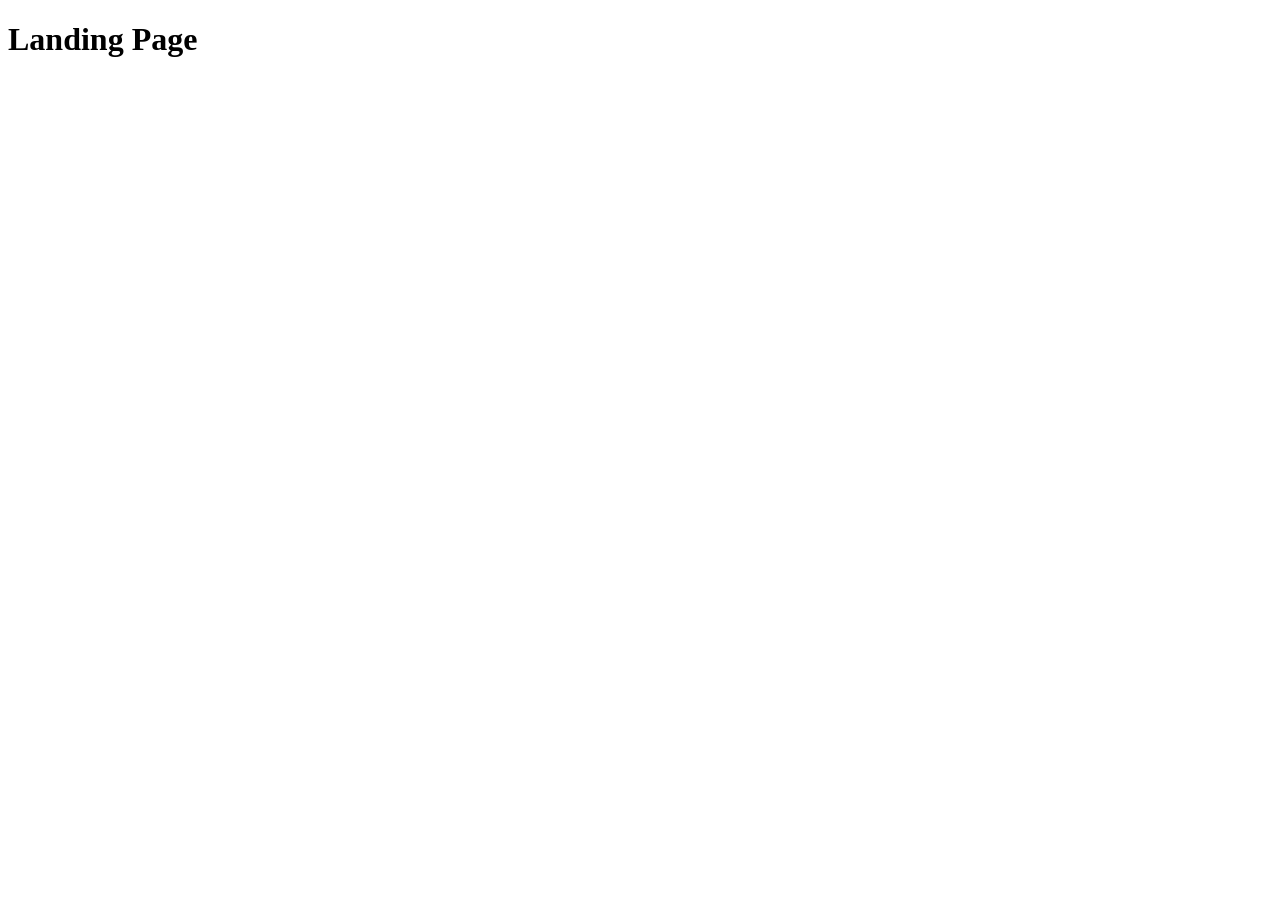
==== src/index.html @ ac0d898b "Initial commit" ====
<!DOCTYPE html>
<html lang="en">
  <head>
    <meta charset="UTF-8">
    <meta name="viewport" content="width=device-width, initial-scale=1.0">
    <title>Miami</title>
    <link rel="stylesheet" href="./styles/main.scss">
    <script src="scripts/main.js" defer></script>
  </head>
  <body>
    <h1>Landing Page</h1>
  </body>
</html>
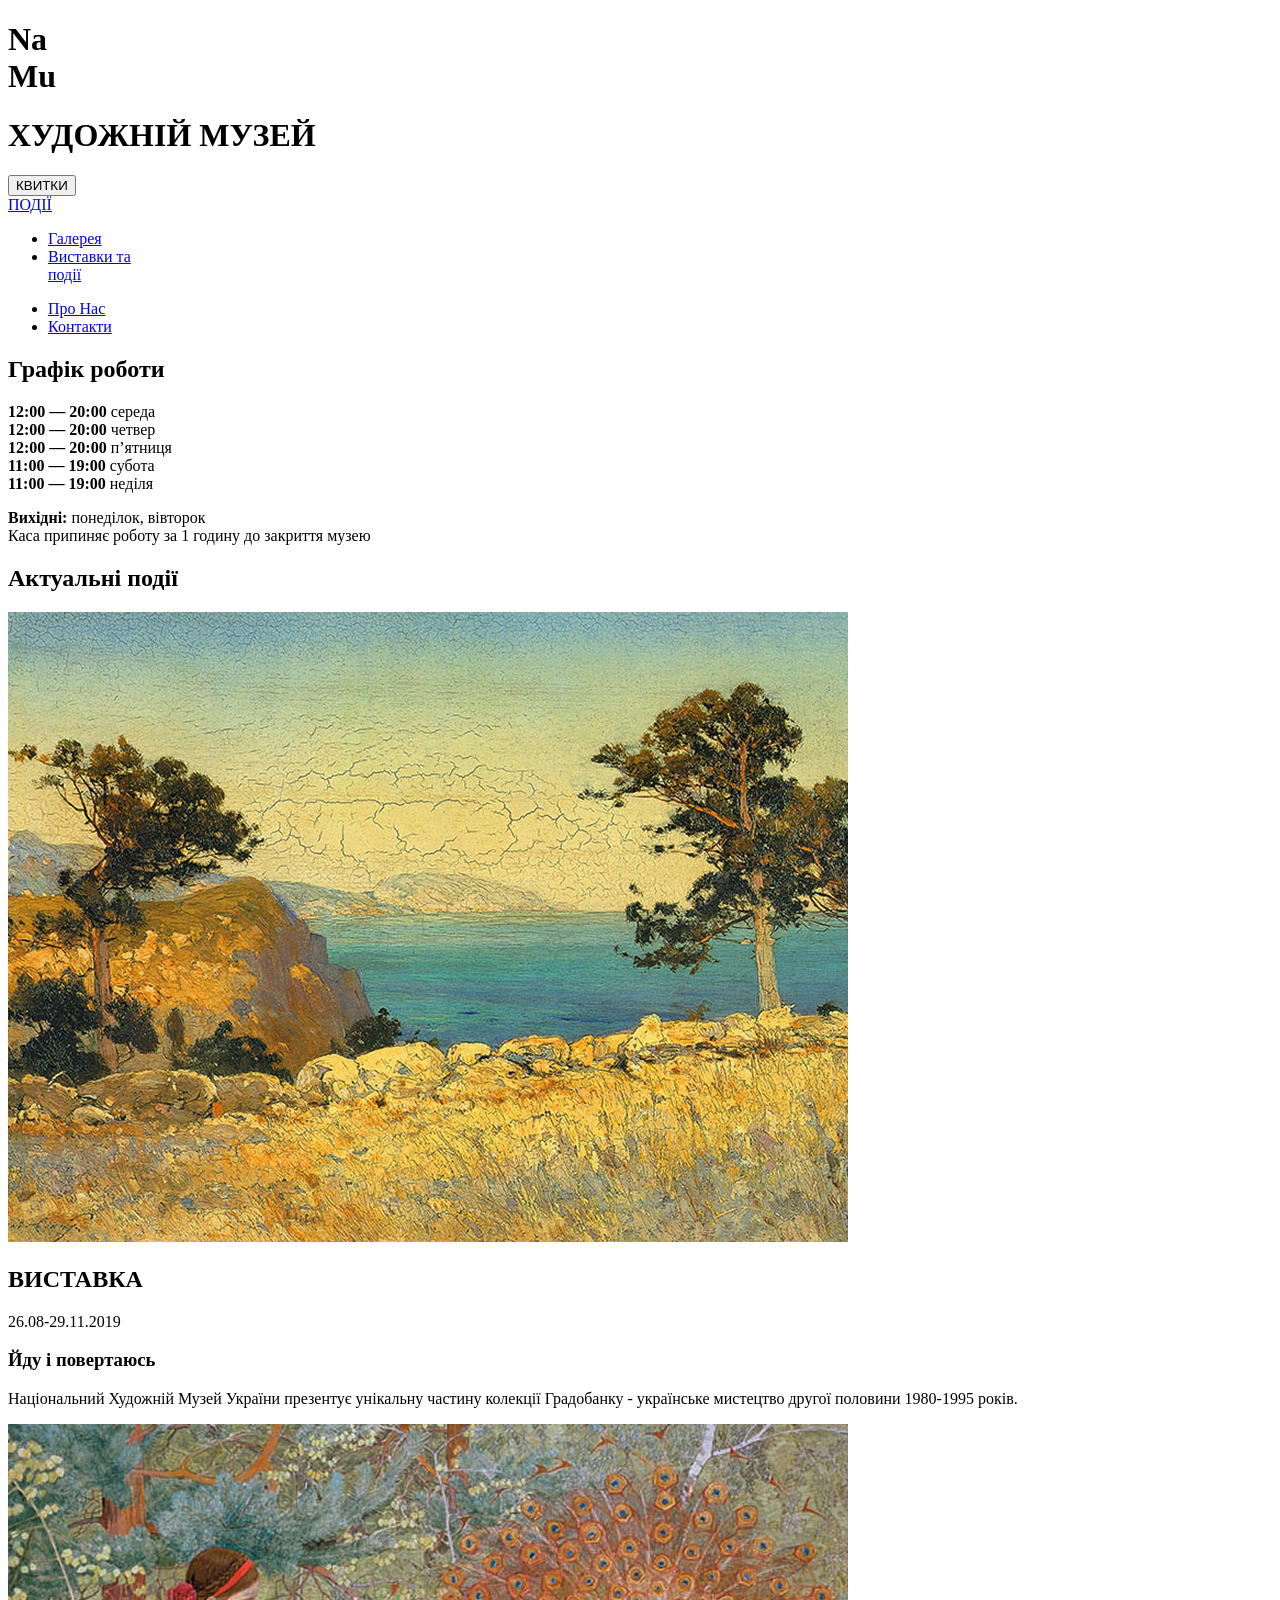
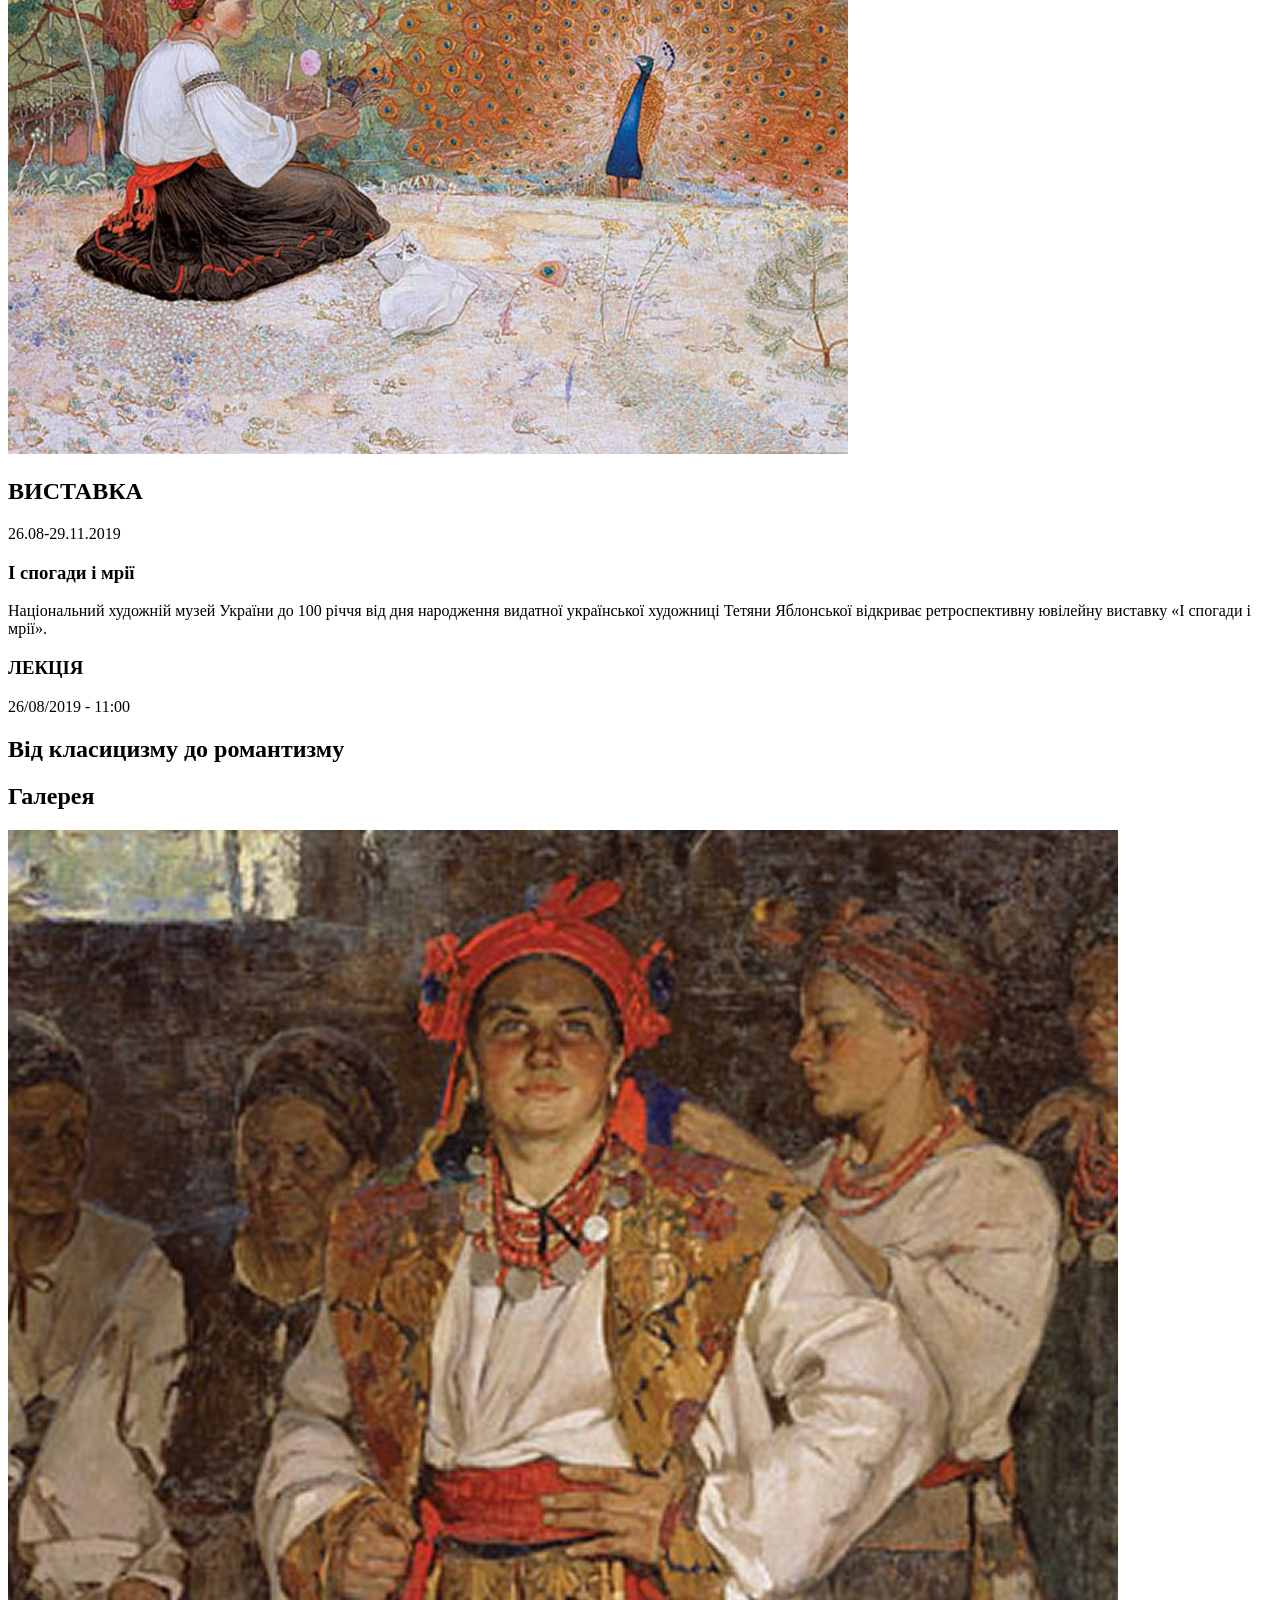
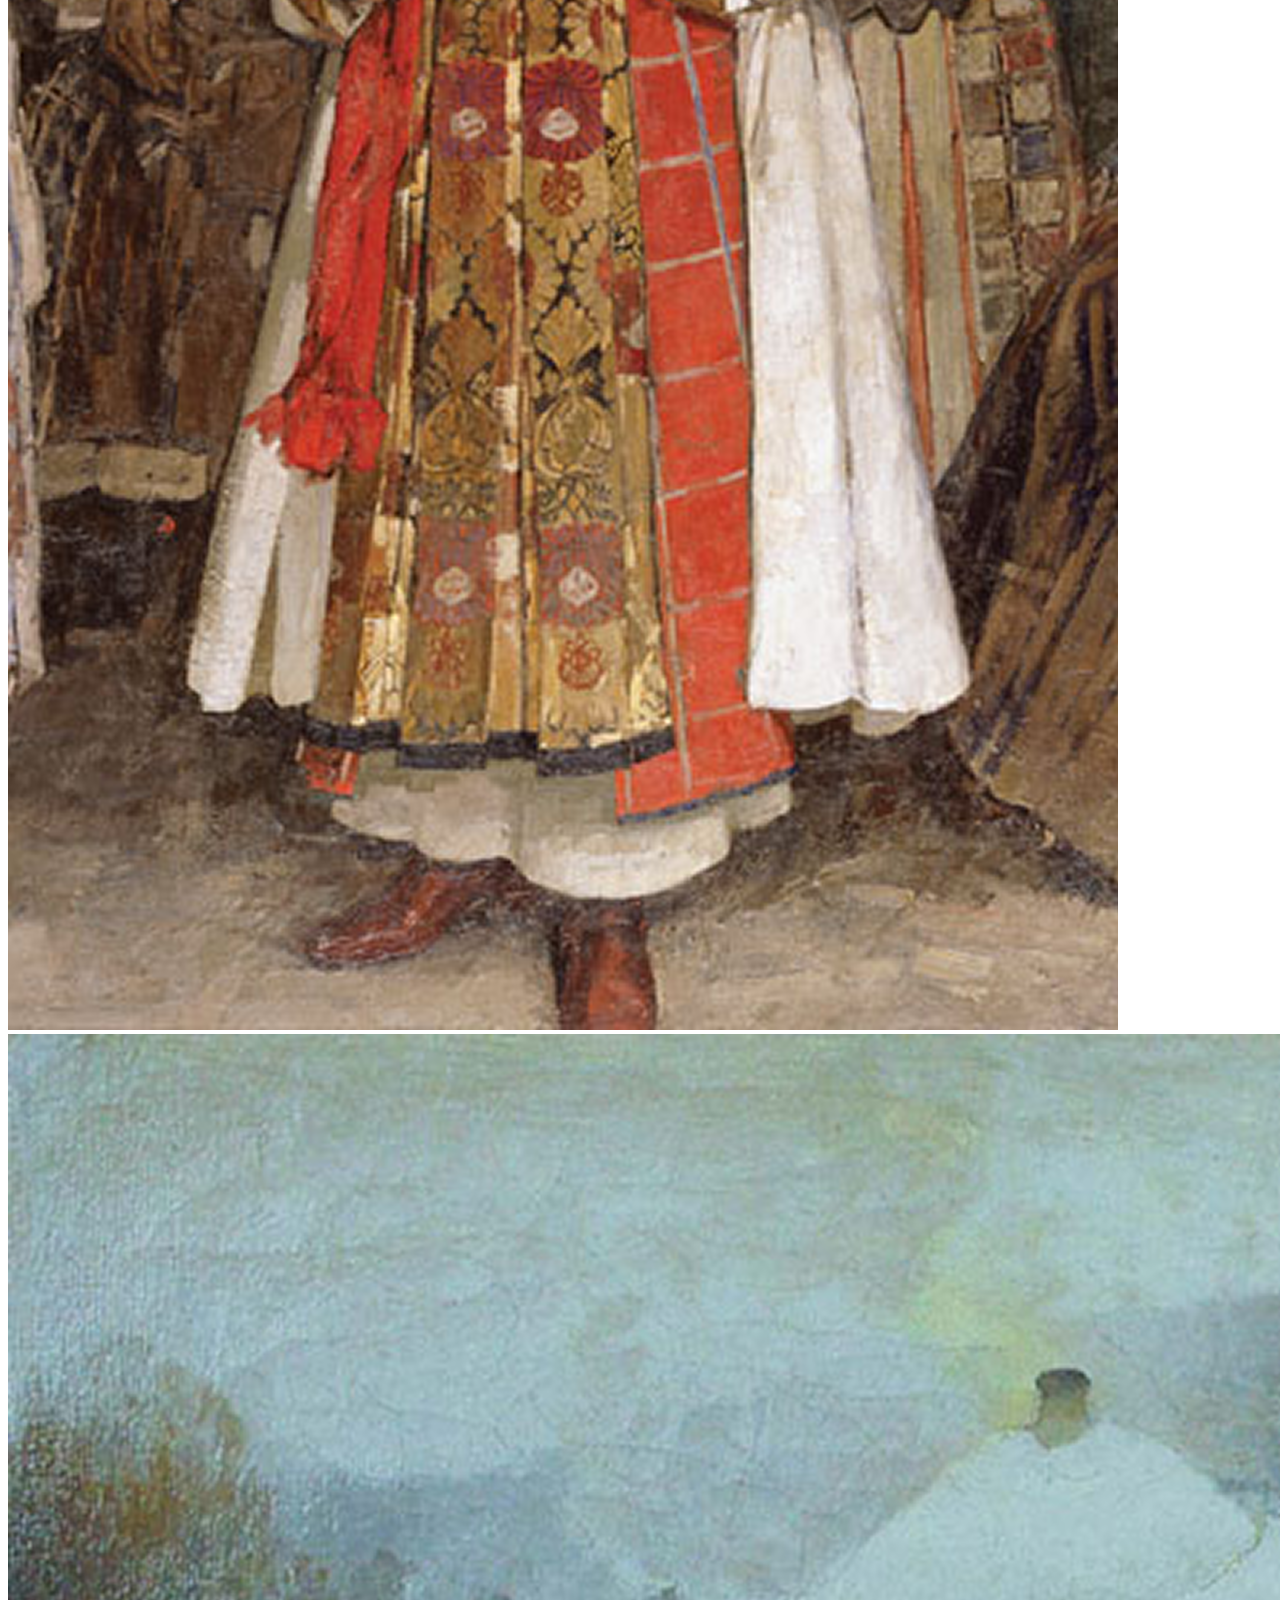
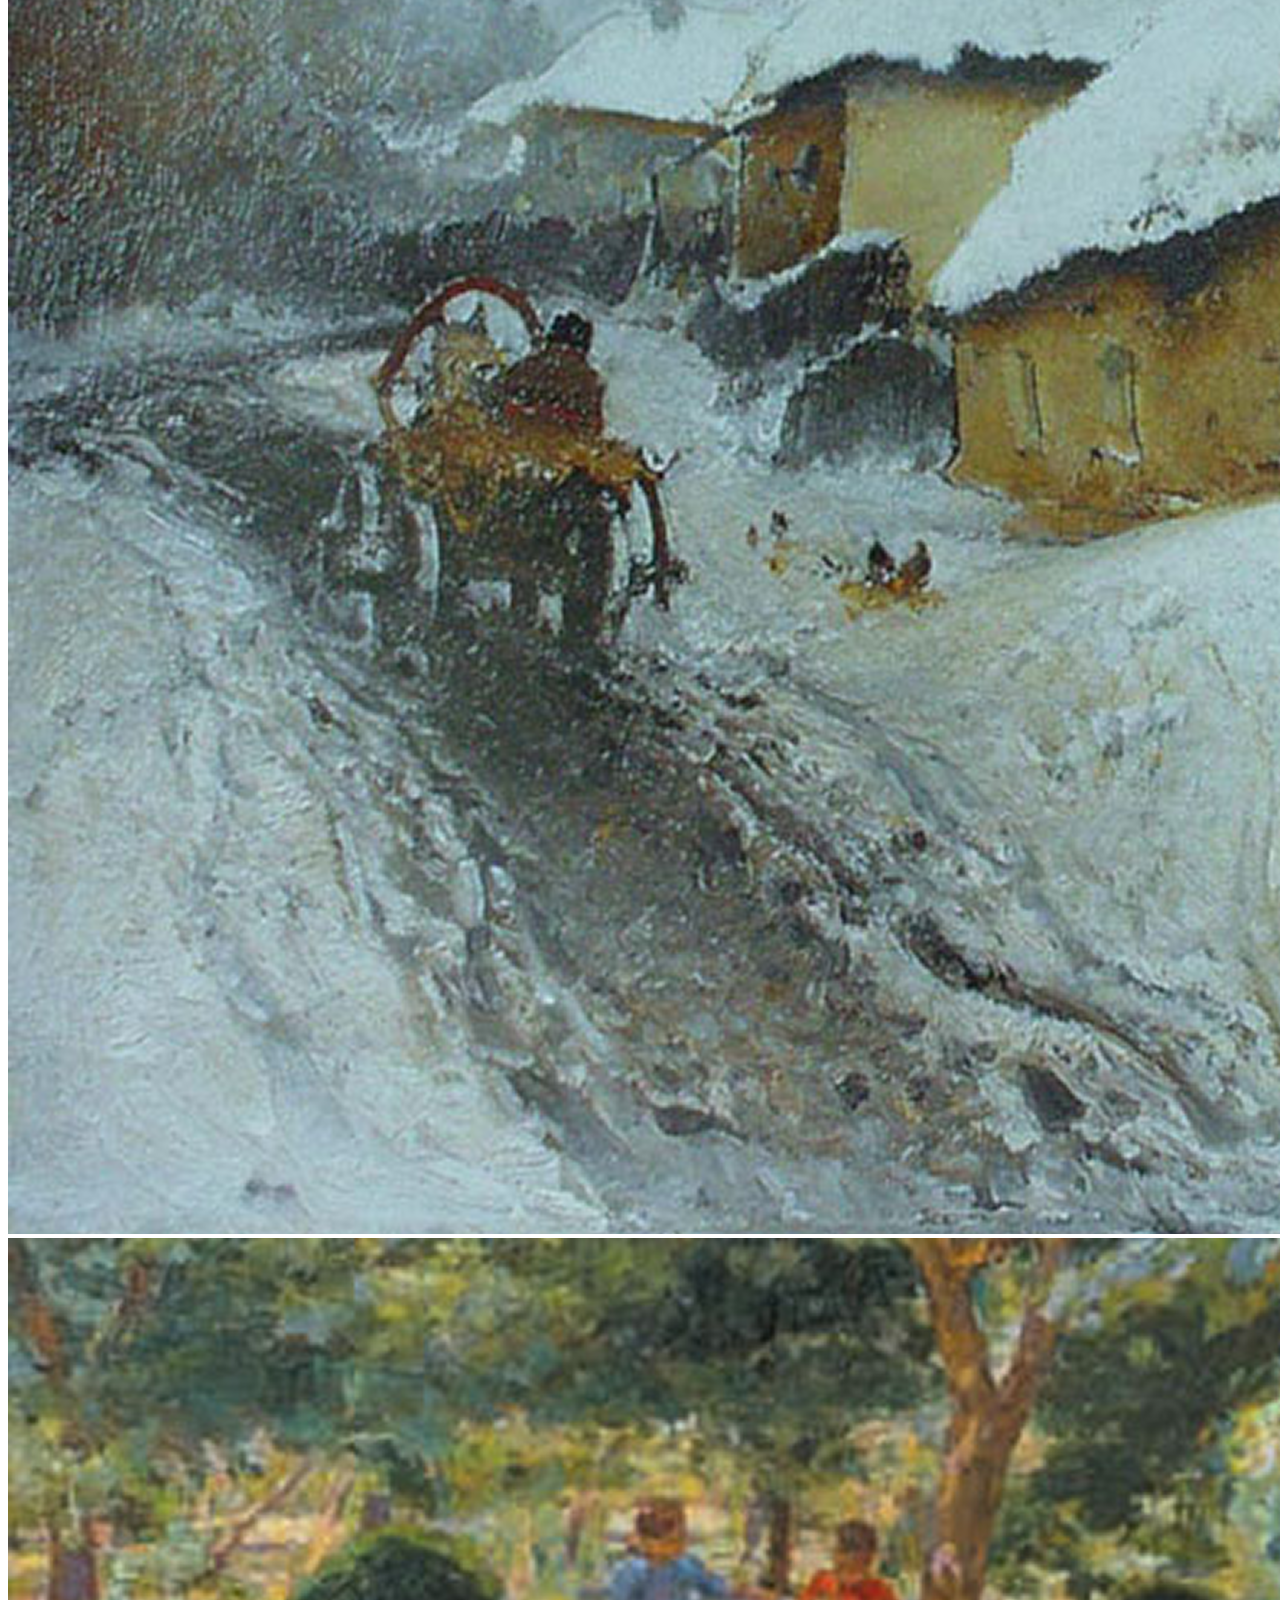
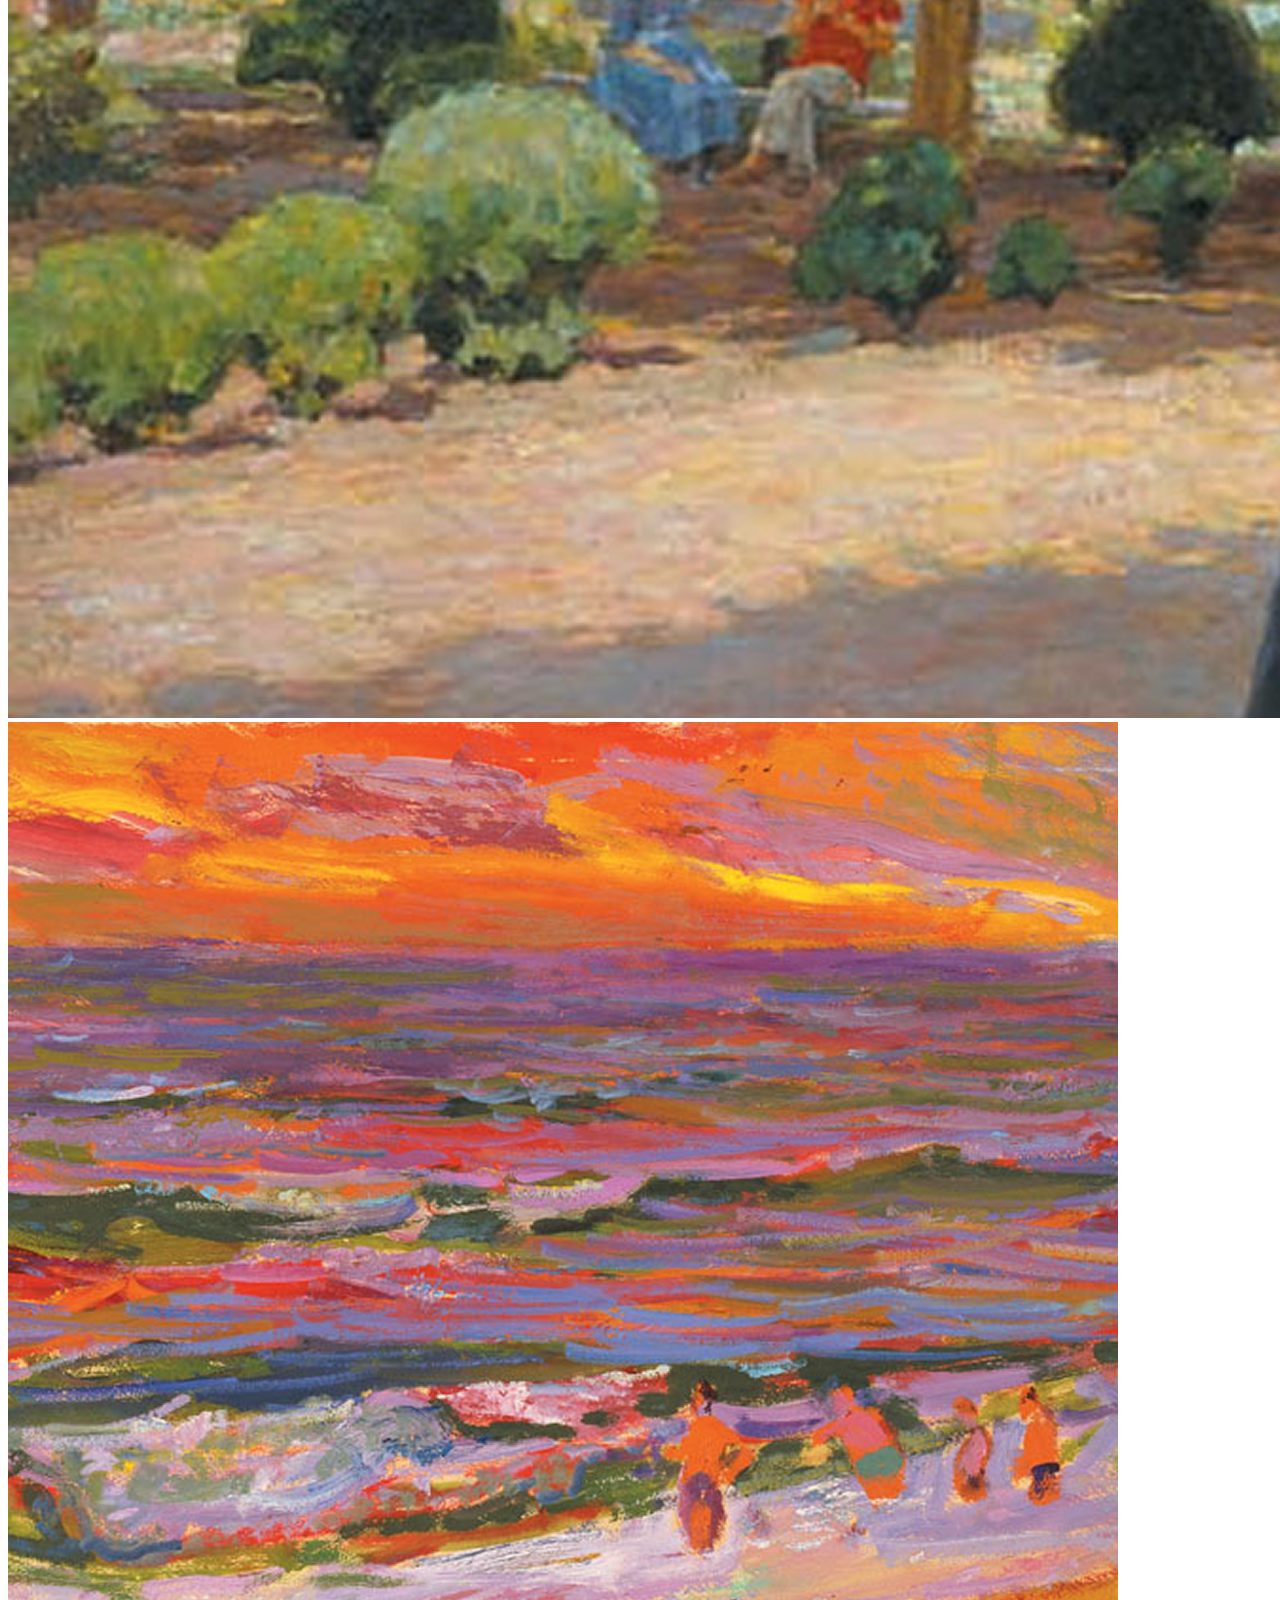
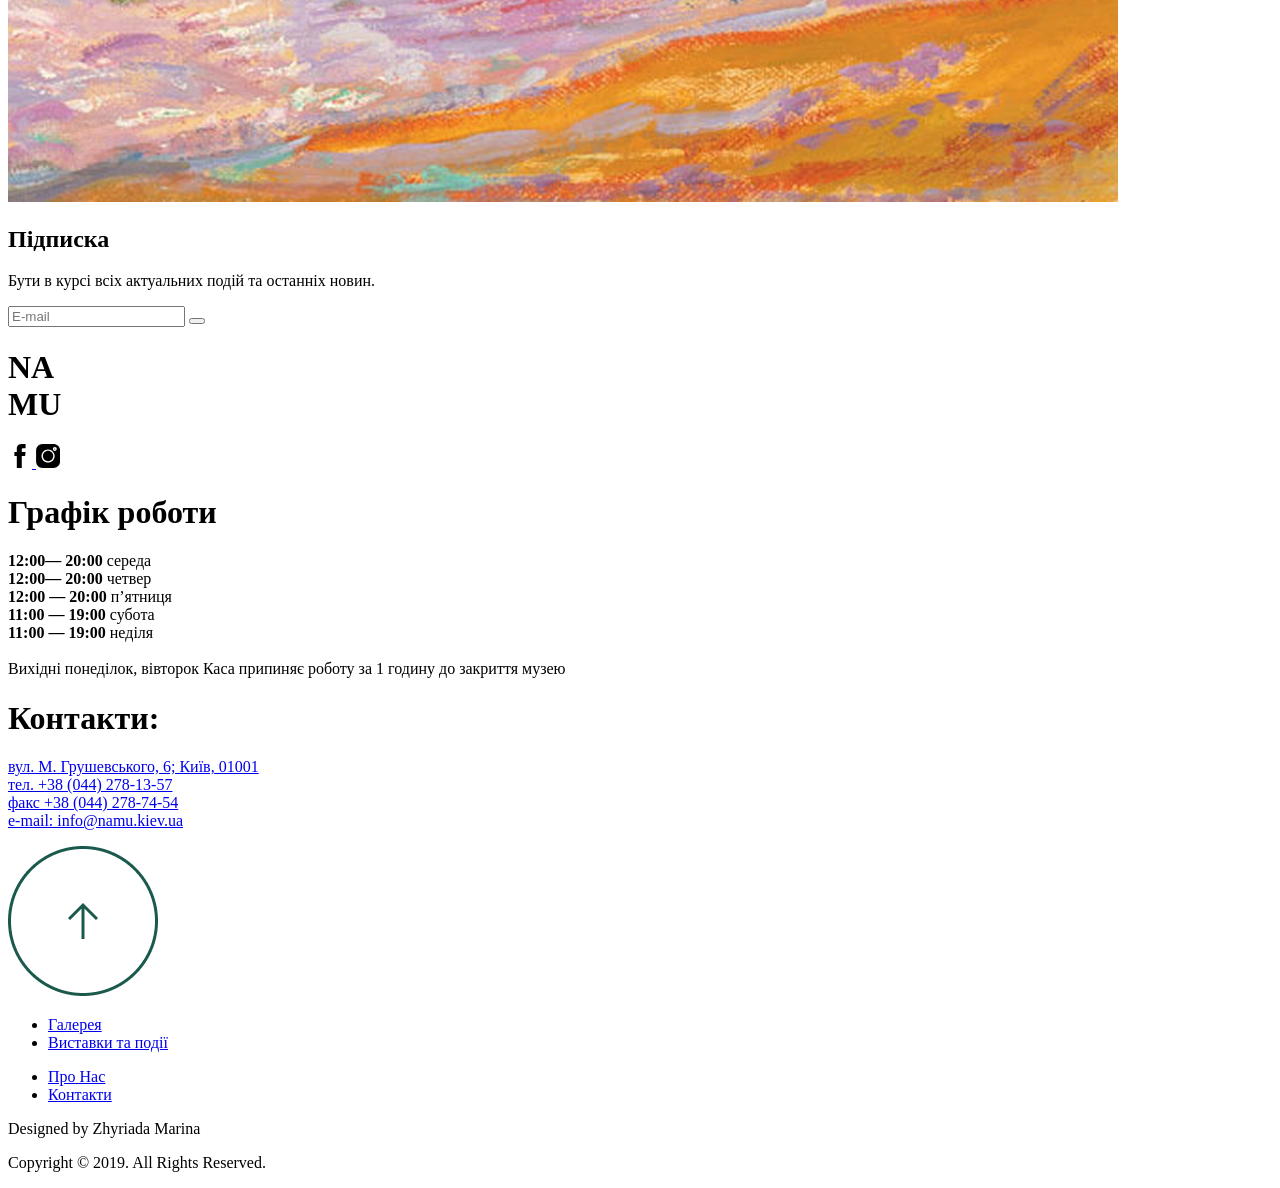
==== commit 75b91992: "initial commit" ====
--- a/src/index.html
+++ b/src/index.html
@@ -1,13 +1,453 @@
-<!DOCTYPE html>
-<html lang="en">
+<!doctype html>
+<html
+  lang="en"
+  class="page"
+>
   <head>
-    <meta charset="UTF-8">
-    <meta name="viewport" content="width=device-width, initial-scale=1.0">
-    <title>Miami</title>
-    <link rel="stylesheet" href="./styles/main.scss">
+    <meta charset="UTF-8" />
+    <meta
+      name="viewport"
+      content="width=device-width, initial-scale=1.0"
+    />
+    <title>Title</title>
+    <link
+      rel="icon"
+      href="./styles/images/logos/namu-logo-3x.png"
+    />
+    <link
+      rel="preconnect"
+      href="https://fonts.googleapis.com"
+    />
+    <link
+      rel="preconnect"
+      href="https://fonts.gstatic.com"
+    />
+    <link
+      href="https://fonts.googleapis.com/css2?family=IBM+Plex+Sans:ital,wght@0,100..700;1,100..700&family=Montserrat:ital,wght@0,100..900;1,100..900&display=swap"
+      rel="stylesheet"
+    />
+    <link
+      rel="stylesheet"
+      href="./styles/index.scss"
+    />
     <script src="scripts/main.js" defer></script>
   </head>
-  <body>
-    <h1>Landing Page</h1>
+  <body class="page__body">
+    <header class="header">
+      <div class="header__top">
+        <a
+          href="#menu"
+          class="header__menu"
+        ></a>
+        <div class="header__image">
+          <h1 class="header__logo">
+            Na
+            <br />
+            Mu
+          </h1>
+        </div>
+      </div>
+      <div class="header__bottom">
+        <h1 class="header__bottom-title">ХУДОЖНІЙ МУЗЕЙ</h1>
+        <button type="button" class="header__bottom-button">
+          <span class="header__bottom-button-text">КВИТКИ</span>
+          <span class="header__bottom-button-btn"></span>
+        </button>
+        <div class="header__bottom-events">
+          <div class="header__bottom-events-line"></div>
+          <a
+            href="#events"
+            class="header__bottom-events-text"
+          >
+            ПОДІЇ
+          </a>
+        </div>
+      </div>
+    </header>
+
+    <aside
+      class="page__menu menu"
+      id="menu"
+    >
+      <div class="menu__wrapper">
+        <div class="menu__wrap">
+          <div class="menu__top">
+            <a
+              href="#"
+              class="menu__close"
+            ></a>
+            <nav class="menu__nav nav">
+              <ul class="nav__list">
+                <li class="nav__item">
+                  <a
+                    href="#gallery"
+                    class="nav__link"
+                  >
+                    Галерея
+                  </a>
+                </li>
+                <li class="nav__item">
+                  <a
+                    href="#events"
+                    class="nav__link"
+                  >
+                    Виставки та
+                    <br />
+                    події
+                  </a>
+                </li>
+              </ul>
+              <ul class="nav__list">
+                <li class="nav__item">
+                  <a
+                    href="#subscribe"
+                    class="nav__link"
+                  >
+                    Про Нас
+                  </a>
+                </li>
+                <li class="nav__item">
+                  <a
+                    href="#contacts"
+                    class="nav__link"
+                  >
+                    Контакти
+                  </a>
+                </li>
+              </ul>
+            </nav>
+          </div>
+          <div class="menu__line"></div>
+          <div class="menu__schedule schedule">
+            <h1 class="schedule__title">Графік роботи</h1>
+            <div class="schedule__wrapper">
+              <p class="schedule__info">
+                <strong>12:00 — 20:00</strong>
+                середа
+                <br />
+                <strong>12:00 — 20:00</strong>
+                четвер
+                <br />
+                <strong>12:00 — 20:00</strong>
+                п’ятниця
+                <br />
+                <strong>11:00 — 19:00</strong>
+                субота
+                <br />
+                <strong>11:00 — 19:00</strong>
+                неділя
+                <br />
+              </p>
+              <p class="schedule__info">
+                <strong>Вихідні:</strong>
+                понеділок, вівторок
+                <br />
+                Каса припиняє роботу за 1 годину до закриття музею
+              </p>
+            </div>
+          </div>
+        </div>
+      </div>
+    </aside>
+
+    <main class="main">
+      <div class="main__content">
+        <section
+          class="section"
+          id="events"
+        >
+          <h1 class="section__title">Актуальні події</h1>
+          <div class="section__cards">
+            <article class="card">
+              <img
+                src="./styles/images/pictures/picture-3x.png"
+                class="card__photo"
+                alt="picture"
+                loading="lazy"
+              />
+              <div class="card__wrap">
+                <div class="card__info">
+                  <h2 class="card__exhibition">ВИСТАВКА</h2>
+                  <div class="card__date">26.08-29.11.2019</div>
+                </div>
+                <div class="card__title">
+                  <h3 class="card__title-text">Йду i повертаюсь</h3>
+                  <div class="card__title-square"></div>
+                </div>
+                <p class="card__description">
+                  Національний Художній Музей України презентує унікальну
+                  частину колекції Градобанку - українське мистецтво другої
+                  половини 1980-1995 років.
+                </p>
+              </div>
+            </article>
+            <article class="card">
+              <img
+                src="./styles/images/pictures/picture-2-3x.png"
+                class="card__photo"
+                alt="picture"
+                loading="lazy"
+              />
+              <div class="card__wrap">
+                <div class="card__info">
+                  <h2 class="card__exhibition">ВИСТАВКА</h2>
+                  <div class="card__date">26.08-29.11.2019</div>
+                </div>
+                <div class="card__title">
+                  <h3 class="card__title-text">І спогади і мрії</h3>
+                  <div class="card__title-square"></div>
+                </div>
+                <p class="card__description">
+                  Національний художній музей України до 100 річчя від дня
+                  народження видатної української художниці Тетяни Яблонської
+                  відкриває ретроспективну ювілейну виставку «І спогади і мрії».
+                </p>
+              </div>
+            </article>
+            <div class="card__lecture">
+              <div class="card__photo-full"></div>
+              <div class="card__lection lection">
+                <div class="lection__wrapper">
+                  <div class="lection__info">
+                    <h3 class="lection__info-text">ЛЕКЦІЯ</h3>
+                    <div class="lection__info-date">26/08/2019 - 11:00</div>
+                  </div>
+                  <h1 class="lection__title">Від класицизму до романтизму</h1>
+                </div>
+              </div>
+            </div>
+          </div>
+        </section>
+        <section
+          class="section__slider"
+          id="gallery"
+        >
+          <h1 class="section__title-slider">Галерея</h1>
+          <div class="slider__wrapper">
+            <div class="slider">
+              <img
+                id="picture-1"
+                src="./styles/images/slider/slider-picture-1-3x.png"
+                alt="picture"
+                class="slider__image image-1"
+                loading="lazy"
+              />
+              <img
+                id="picture-2"
+                src="./styles/images/slider/slider-picture-2-3x.png"
+                alt="picture"
+                class="slider__image image-2"
+                loading="lazy"
+              />
+              <img
+                id="picture-3"
+                src="./styles/images/slider/slider-picture-3-3x.png"
+                alt="picture"
+                class="slider__image image-3"
+                loading="lazy"
+              />
+              <img
+                id="picture-4"
+                src="./styles/images/slider/slider-picture-4-3x.png"
+                alt="picture"
+                class="slider__image image-4"
+                loading="lazy"
+              />
+            </div>
+            <div class="slider__nav">
+              <a
+                class="slider__nav-link"
+                href="#picture-1"
+              ></a>
+              <a
+                class="slider__nav-link"
+                href="#picture-2"
+              ></a>
+              <a
+                class="slider__nav-link"
+                href="#picture-3"
+              ></a>
+              <a
+                class="slider__nav-link"
+                href="#picture-4"
+              ></a>
+            </div>
+          </div>
+        </section>
+        <section
+          class="section__subscribe subscribe"
+          id="subscribe"
+        >
+          <div class="subscribe__wrapper">
+            <div class="subscribe__info">
+              <h1 class="subscribe__title">Підписка</h1>
+              <p class="subscribe__description">
+                Бути в курсі всіх актуальних подій та останніх новин.
+              </p>
+            </div>
+            <form
+              class="subscribe__form"
+              action="#"
+              method="POST"
+              onsubmit="this.reset(); return false;"
+            >
+              <input
+                type="email"
+                placeholder="E-mail"
+                class="subscribe__form-input"
+                required
+              />
+              <button type="submit" class="subscribe__form-button"></button>
+            </form>
+          </div>
+        </section>
+      </div>
+    </main>
+    <footer class="footer">
+      <div class="footer__wrapper">
+        <div class="footer__top-bar">
+          <h1 class="footer__top-bar-title">
+            NA
+            <br />
+            MU
+          </h1>
+          <div class="footer__top-bar-icones">
+            <a href="https://www.facebook.com/" target="_blank">
+              <img
+                src="./styles/images//logos/facebook-logo-svg.svg"
+                alt="icon"
+                class="footer__top-bar-icon"
+                loading="lazy"
+              />
+            </a>
+            <a href="https://www.instagram.com/" target="_blank">
+              <img
+                src="./styles/images/logos/instagram-logo-svg.svg"
+                alt="icon"
+                class="footer__top-bar-icon"
+                loading="lazy"
+              />
+            </a>
+          </div>
+        </div>
+        <div class="footer__schedule">
+          <h1 class="footer__schedule-title">Графік роботи</h1>
+          <p class="footer__schedule-description">
+            <strong>12:00— 20:00</strong>
+            середа
+            <br />
+            <strong>12:00— 20:00</strong>
+            четвер
+            <br />
+            <strong>12:00 — 20:00</strong>
+            п’ятниця
+            <br />
+            <strong>11:00 — 19:00</strong>
+            субота
+            <br />
+            <strong>11:00 — 19:00</strong>
+            неділя
+            <br />
+            <br />
+            Вихідні понеділок, вівторок Каса припиняє роботу за 1 годину до
+            закриття музею
+          </p>
+        </div>
+        <div
+          class="footer__contacts"
+          id="contacts"
+        >
+          <h1 class="footer__schedule-title">Контакти:</h1>
+          <p class="footer__schedule-description">
+            <a
+              class="footer__schedule-description-link"
+              href="https://maps.app.goo.gl/N43c7nNcWHYYGZc1A"
+            >
+              вул. М. Грушевського, 6; Київ, 01001
+            </a>
+            <br />
+            <a
+              class="footer__schedule-description-link"
+              href="tel: +380442781357"
+            >
+              тел. +38 (044) 278-13-57
+            </a>
+            <br />
+            <a
+              class="footer__schedule-description-link"
+              href="tel: +380442787454"
+            >
+              факс +38 (044) 278-74-54
+            </a>
+            <br />
+            <a
+              class="footer__schedule-description-link"
+              href="mailto: info@namu.kiev.ua"
+            >
+              e-mail: info@namu.kiev.ua
+            </a>
+            <br />
+          </p>
+        </div>
+        <a
+          href="#"
+          class="footer__button-up"
+        >
+          <img
+            src="./styles/images/arrows/arrow-up-3x.png"
+            alt="arrow-up"
+            class="footer__button-up-arrow"
+            loading="lazy"
+          />
+        </a>
+        <div class="footer__line"></div>
+        <nav class="footer__nav">
+          <ul class="footer__nav-list">
+            <li class="footer__nav-item">
+              <a
+                href="#gallery"
+                class="footer__nav-link"
+              >
+                Галерея
+              </a>
+            </li>
+            <li class="footer__nav-item">
+              <a
+                href="#events"
+                class="footer__nav-link"
+              >
+                Виставки та події
+              </a>
+            </li>
+          </ul>
+        </nav>
+        <nav class="footer__navigation">
+          <ul class="footer__nav-list">
+            <li class="footer__nav-item">
+              <a
+                href="#subscribe"
+                class="footer__nav-link"
+              >
+                Про Нас
+              </a>
+            </li>
+            <li class="footer__nav-item">
+              <a
+                href="#contacts"
+                class="footer__nav-link"
+              >
+                Контакти
+              </a>
+            </li>
+          </ul>
+        </nav>
+        <div class="footer__copyrights">
+          <p class="footer__design-author">Designed by Zhyriada Marina</p>
+          <p class="footer__copyright">
+            Copyright © 2019. All Rights Reserved.
+          </p>
+        </div>
+      </div>
+    </footer>
   </body>
 </html>
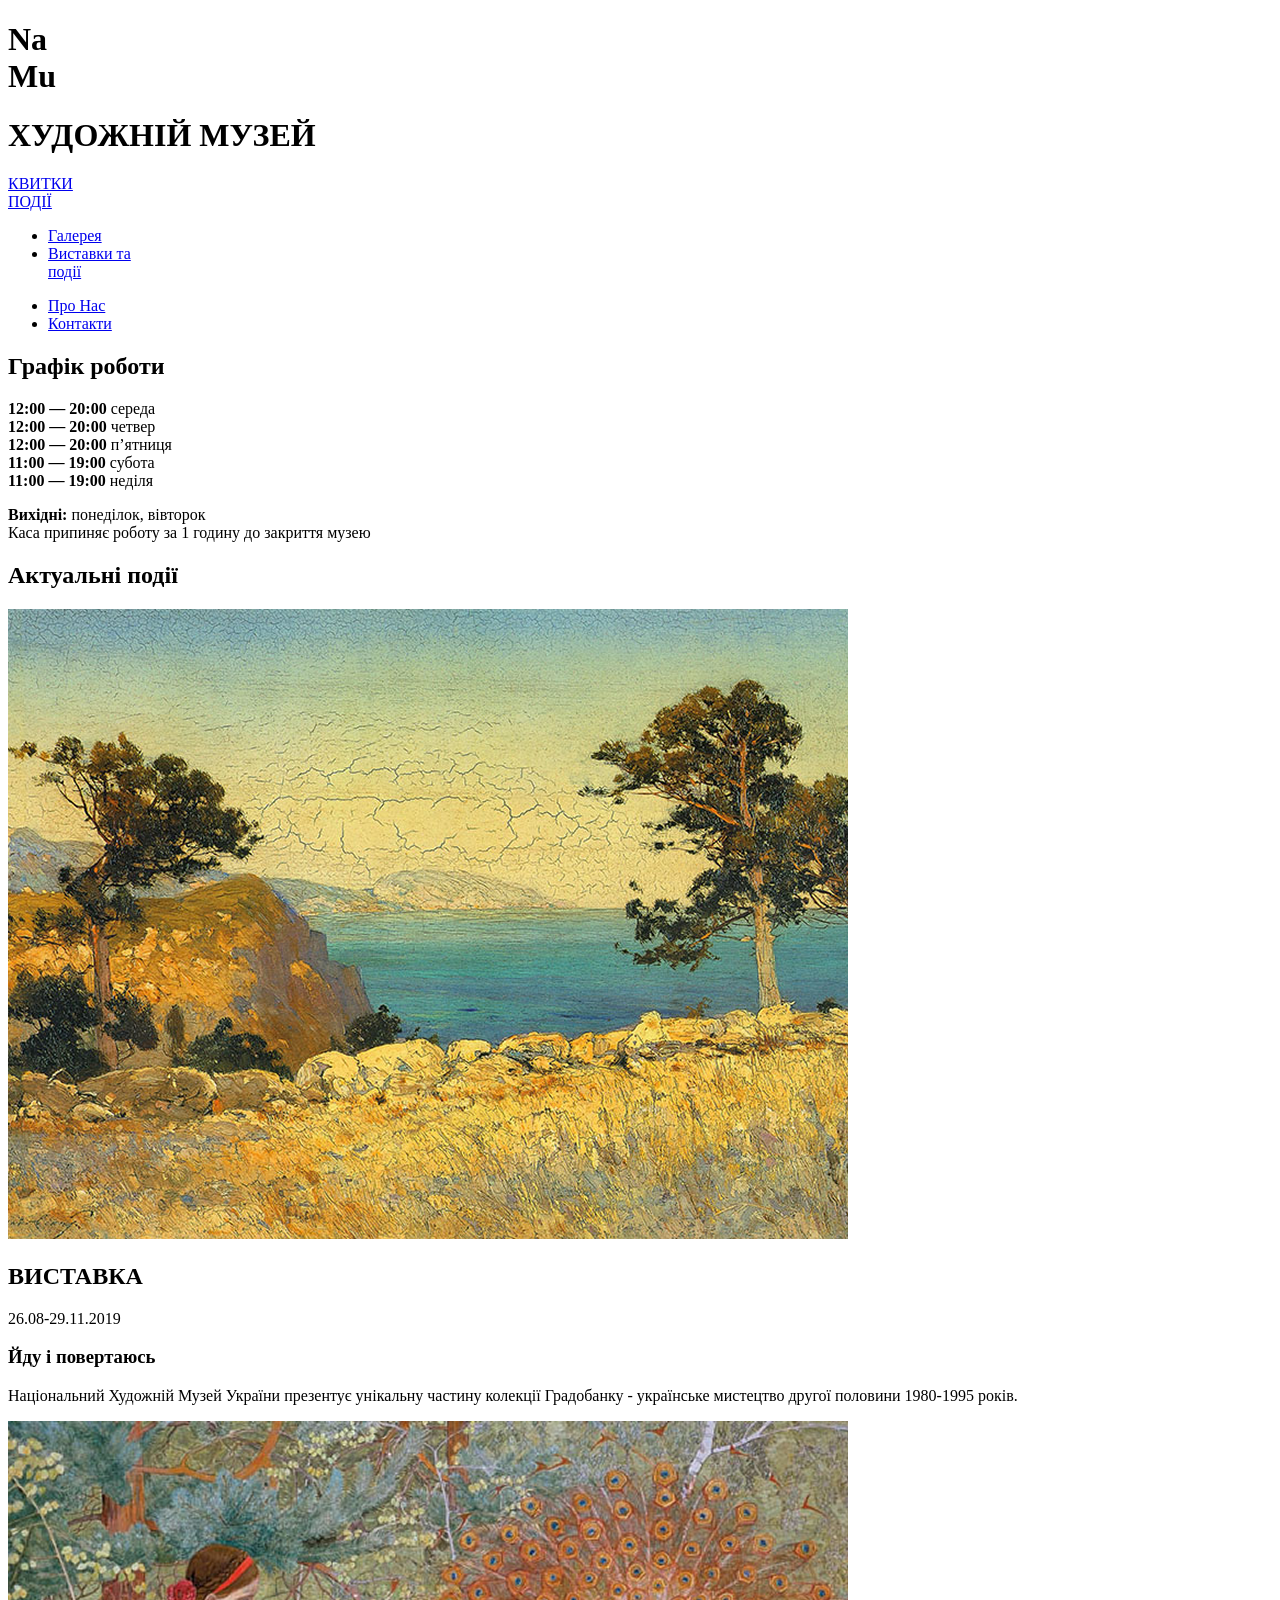
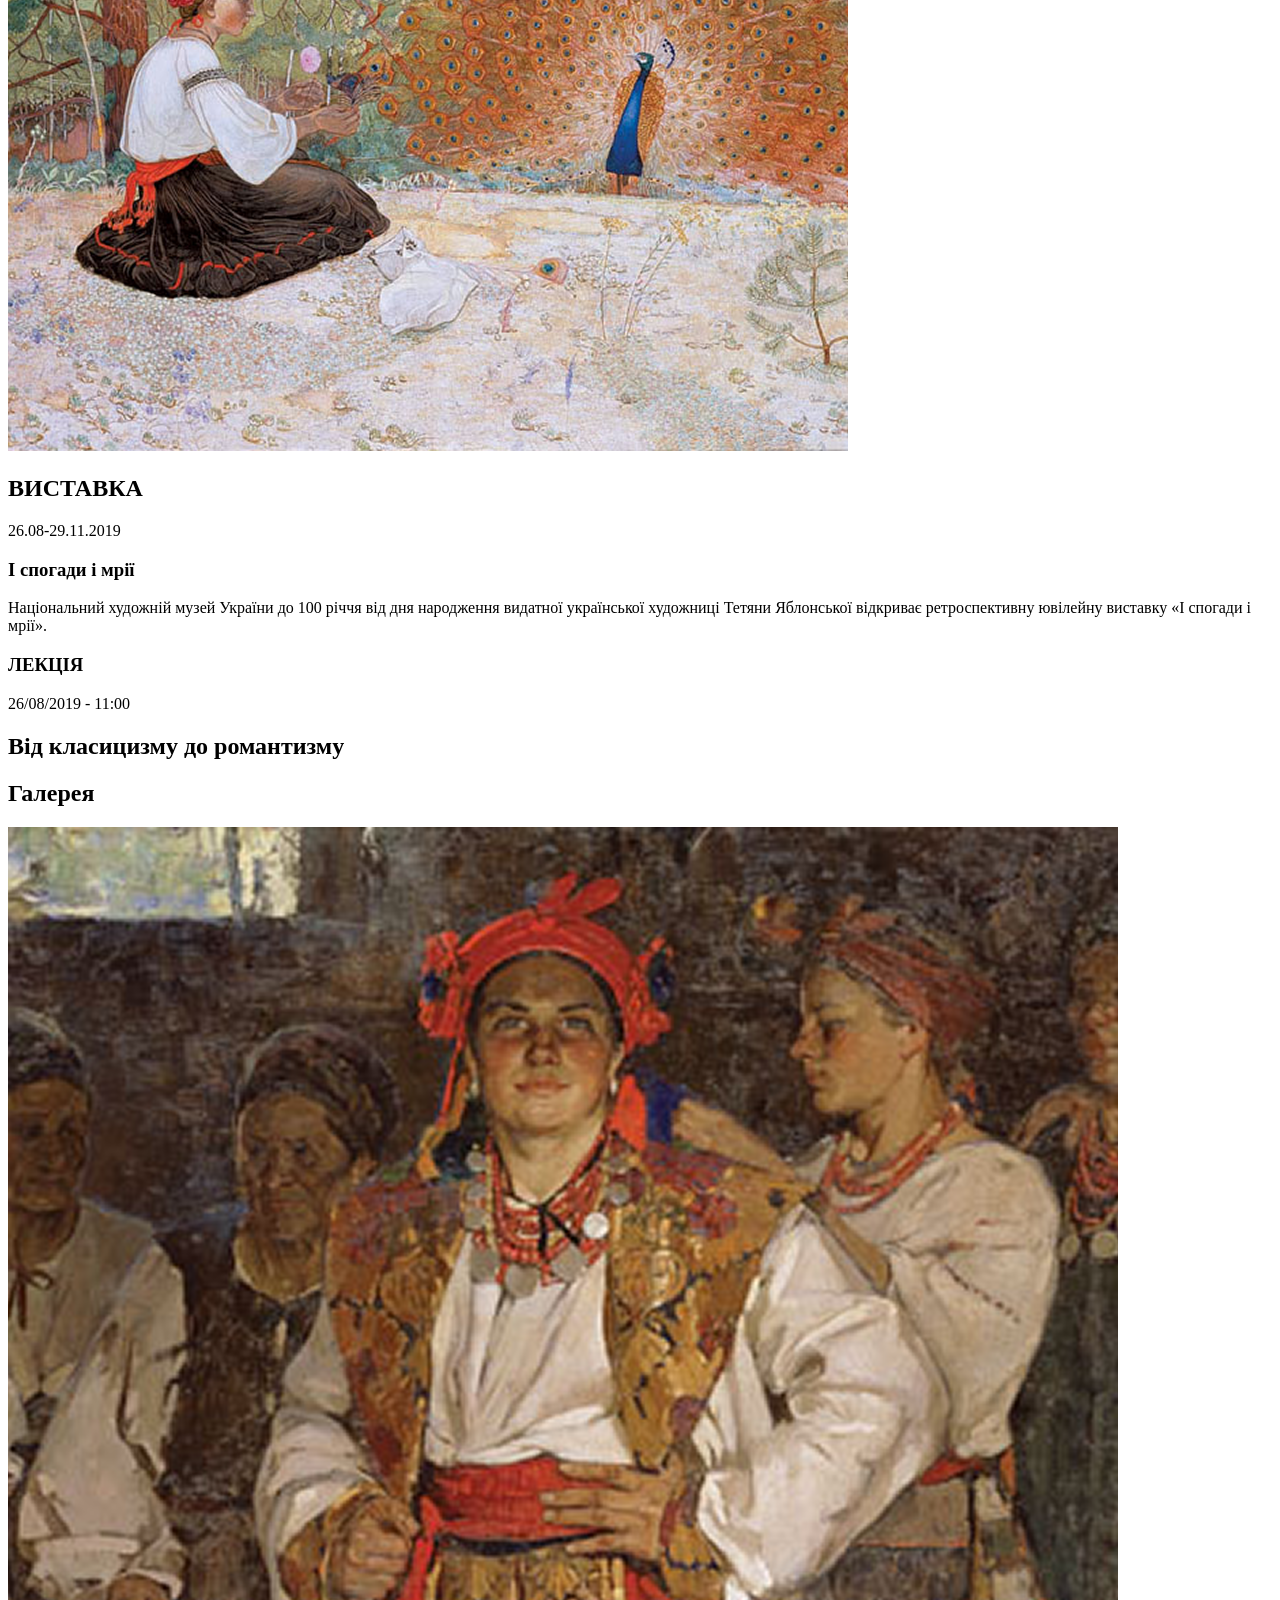
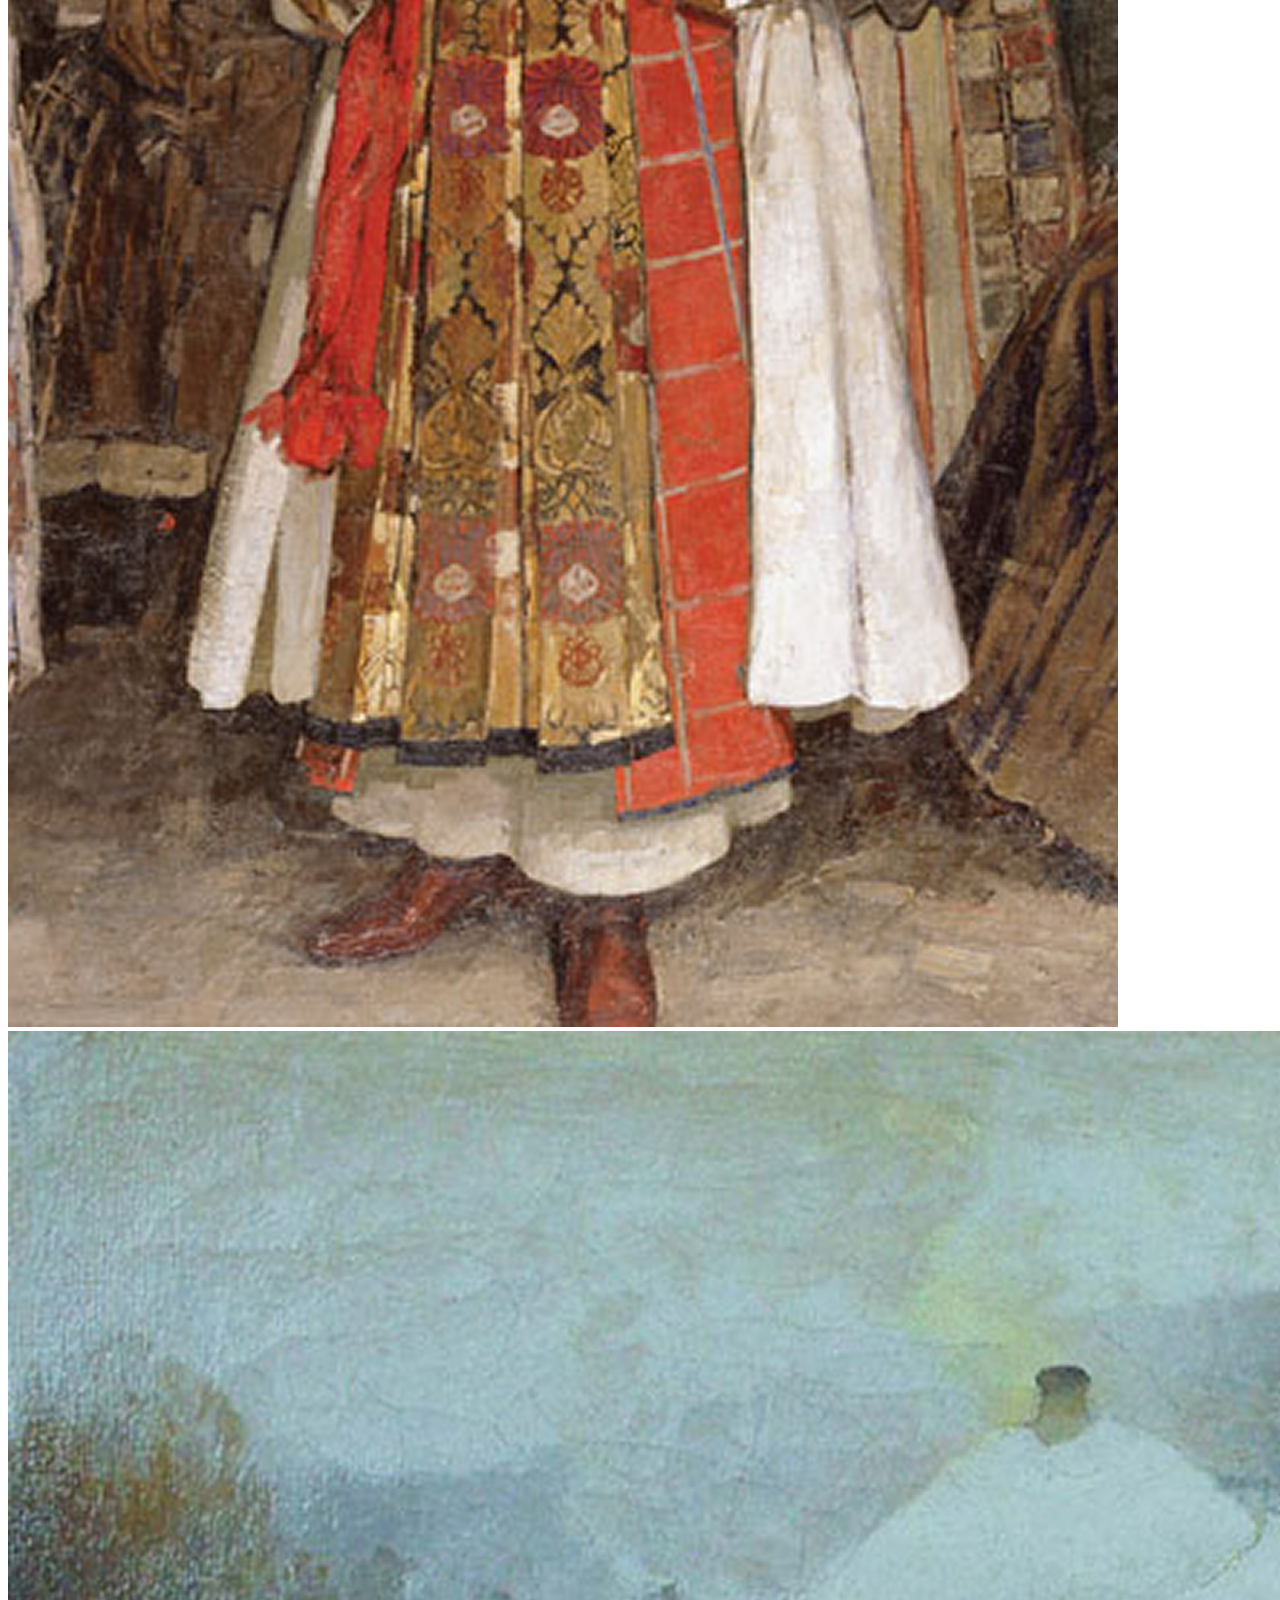
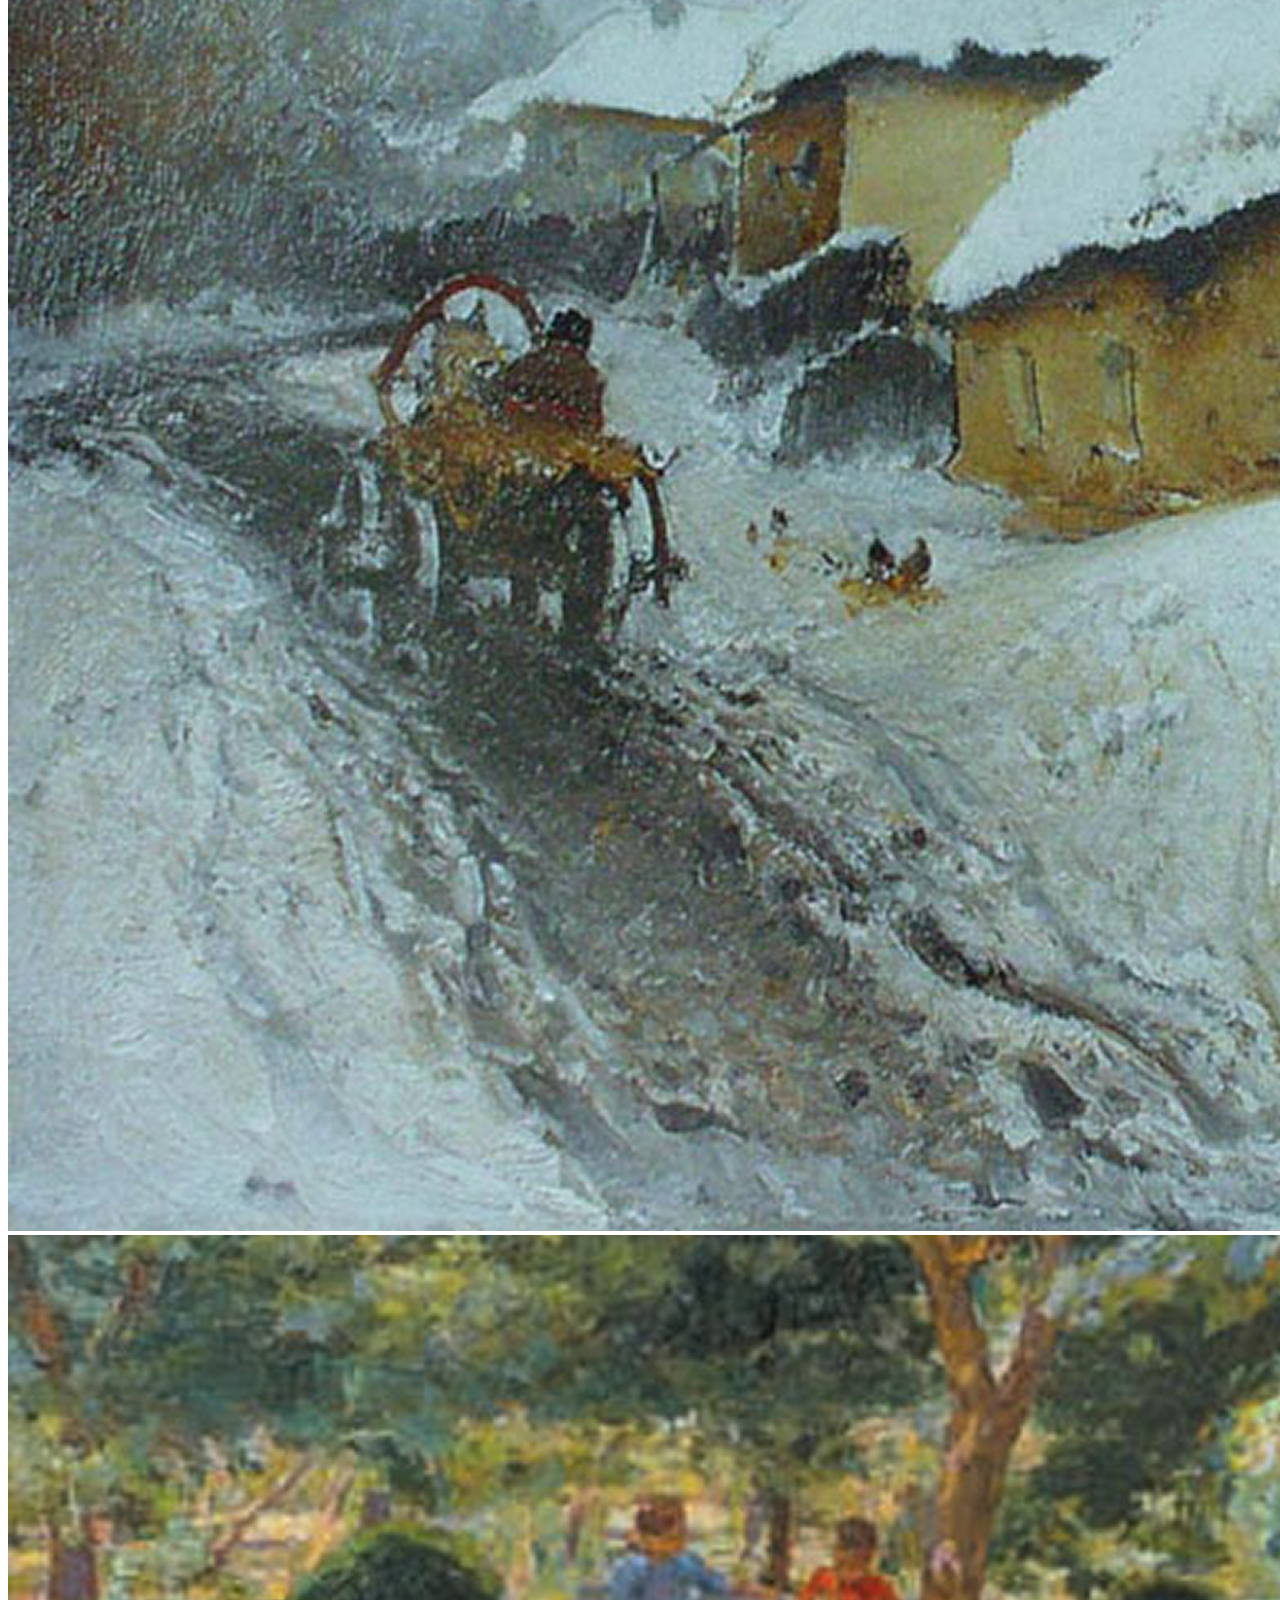
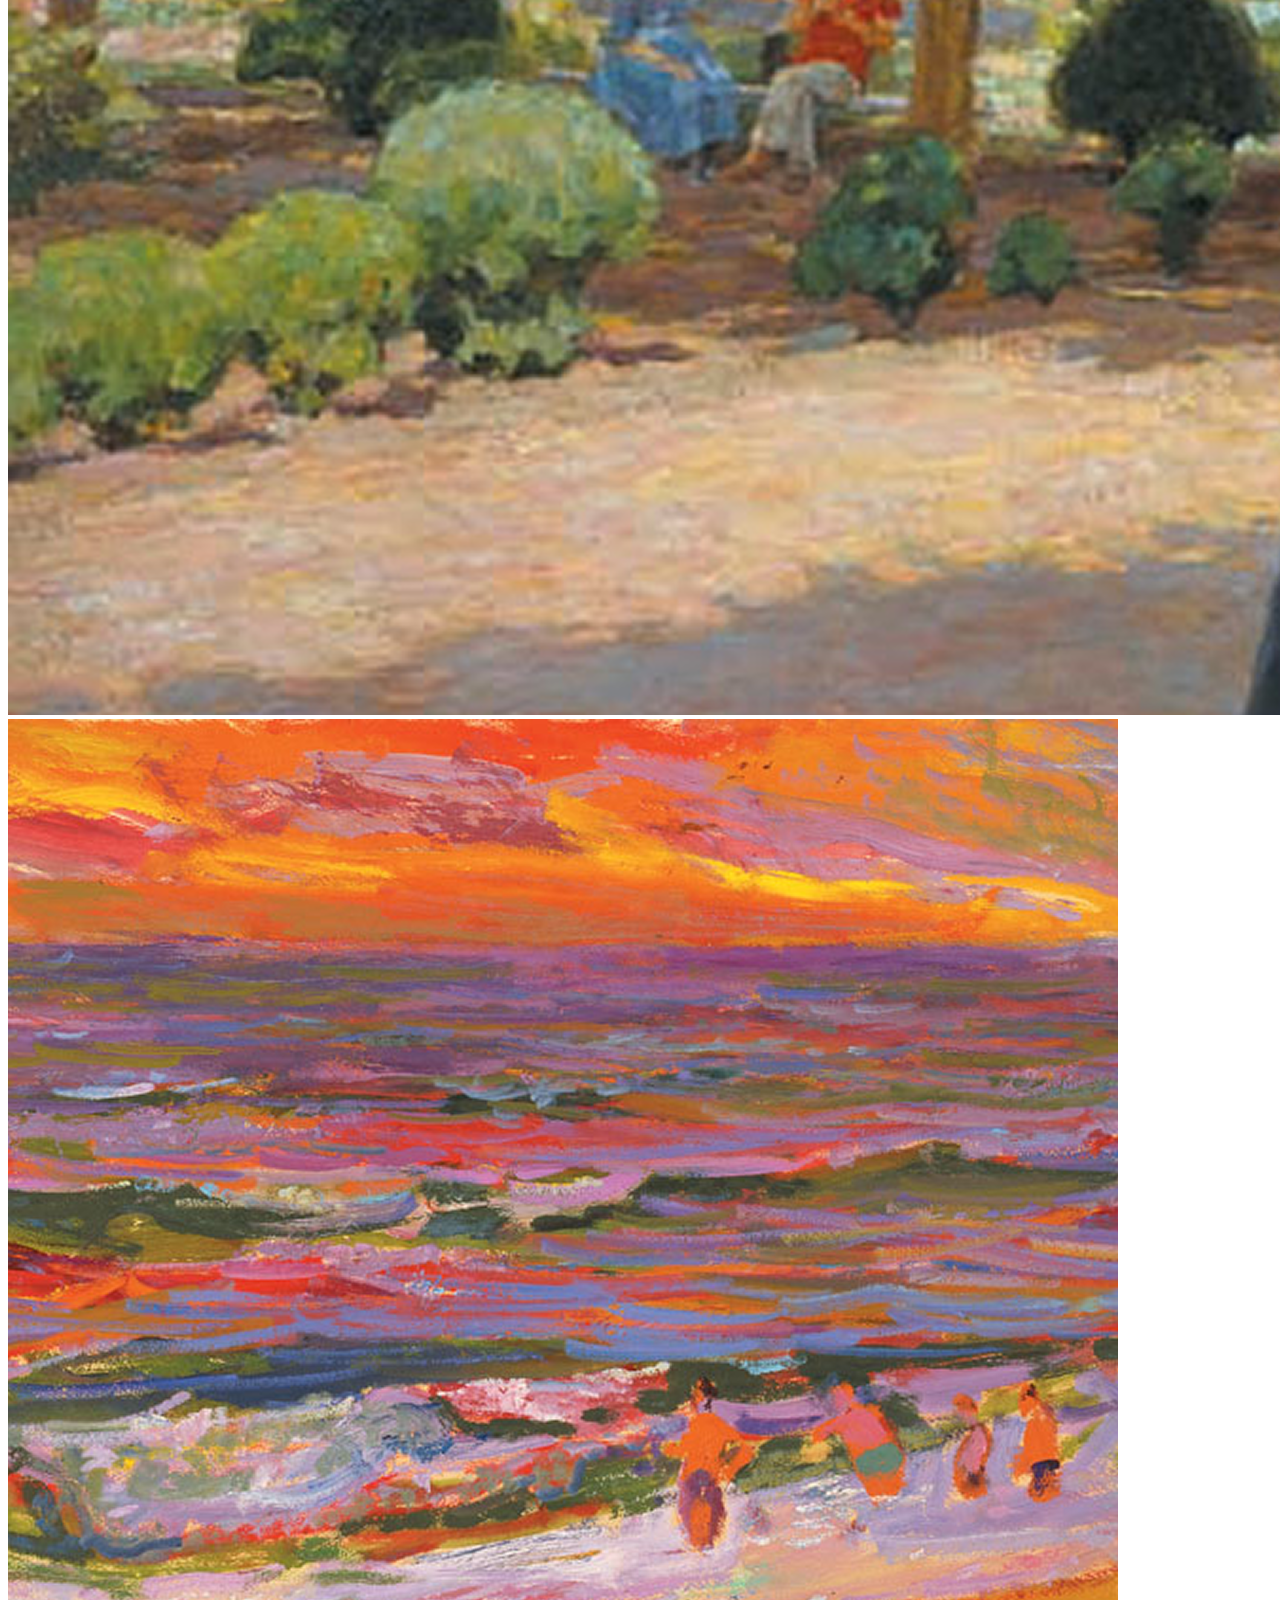
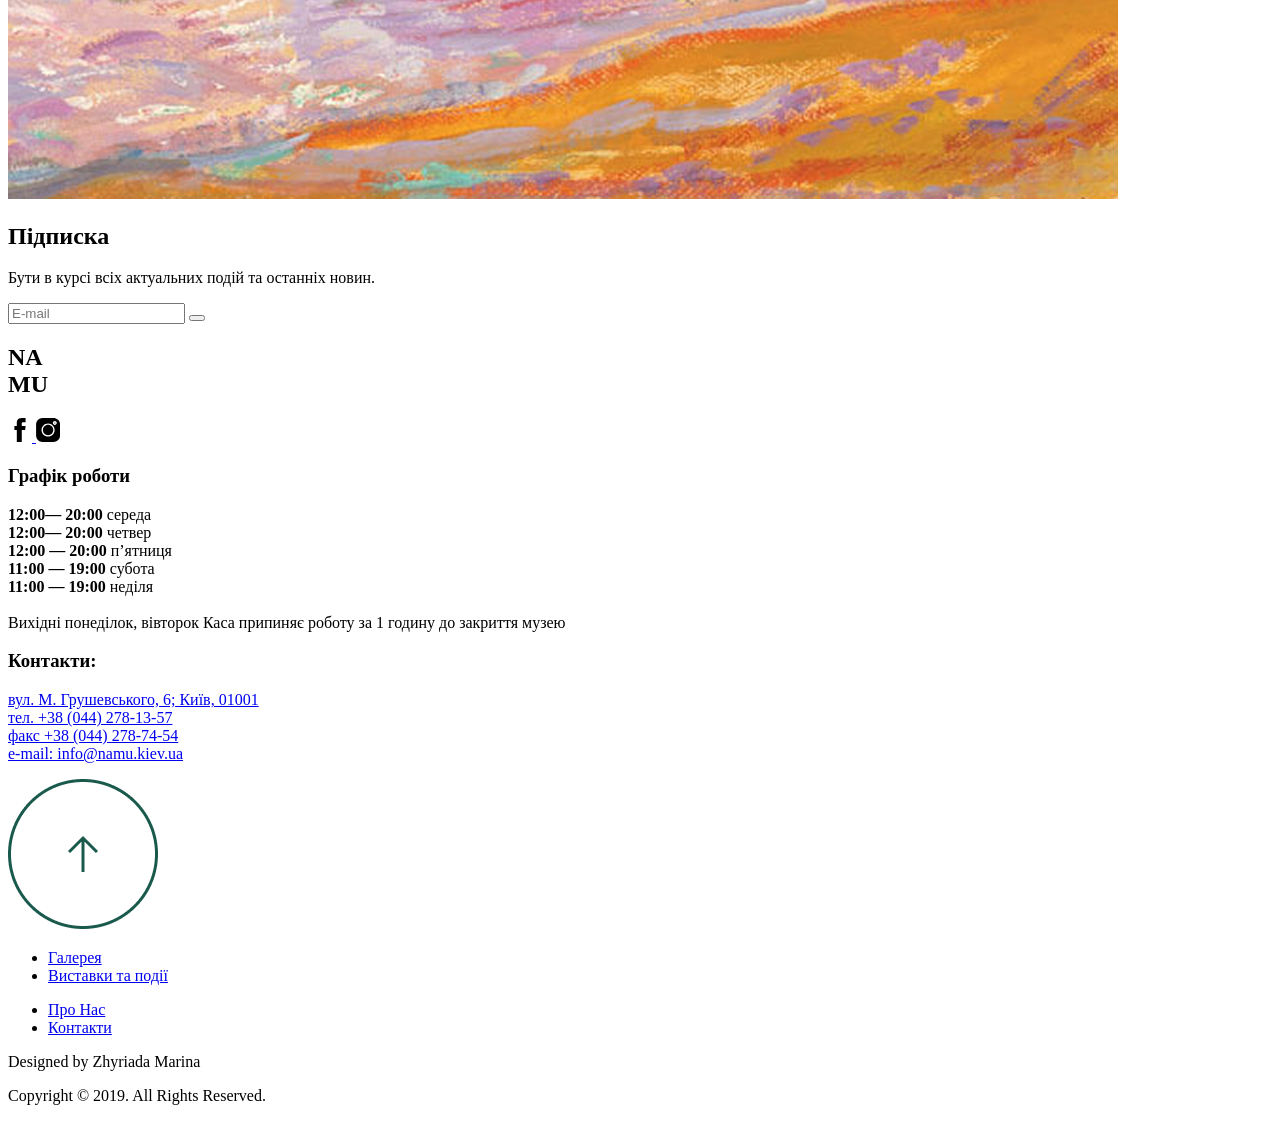
==== commit 58bd32f5: "refactor: improve code structure and enhance UI/UX" ====
--- a/src/index.html
+++ b/src/index.html
@@ -1,6 +1,6 @@
 <!doctype html>
 <html
-  lang="en"
+  lang="uk"
   class="page"
 >
   <head>
@@ -9,7 +9,7 @@
       name="viewport"
       content="width=device-width, initial-scale=1.0"
     />
-    <title>Title</title>
+    <title>Namu</title>
     <link
       rel="icon"
       href="./styles/images/logos/namu-logo-3x.png"
@@ -48,16 +48,16 @@
         </div>
       </div>
       <div class="header__bottom">
-        <h1 class="header__bottom-title">ХУДОЖНІЙ МУЗЕЙ</h1>
-        <button type="button" class="header__bottom-button">
-          <span class="header__bottom-button-text">КВИТКИ</span>
-          <span class="header__bottom-button-btn"></span>
-        </button>
-        <div class="header__bottom-events">
-          <div class="header__bottom-events-line"></div>
+        <h1 class="header__title">ХУДОЖНІЙ МУЗЕЙ</h1>
+        <a class="header__button button" href="#contacts">
+          <span class="button__text">КВИТКИ</span>
+          <span class="button__icon"></span>
+        </a>
+        <div class="header__events">
+          <div class="header__events-line"></div>
           <a
             href="#events"
-            class="header__bottom-events-text"
+            class="header__events-link"
           >
             ПОДІЇ
           </a>
@@ -153,28 +153,28 @@
     <main class="main">
       <div class="main__content">
         <section
-          class="section"
+          class="events"
           id="events"
         >
-          <h1 class="section__title">Актуальні події</h1>
-          <div class="section__cards">
+          <h1 class="events__title title">Актуальні події</h1>
+          <div class="events__list">
             <article class="card">
               <img
                 src="./styles/images/pictures/picture-3x.png"
-                class="card__photo"
-                alt="picture"
-                loading="lazy"
-              />
-              <div class="card__wrap">
-                <div class="card__info">
-                  <h2 class="card__exhibition">ВИСТАВКА</h2>
+                class="card__image"
+                alt="picture"
+                loading="lazy"
+              />
+              <div class="card__content">
+                <div class="card__meta">
+                  <h2 class="card__category">ВИСТАВКА</h2>
                   <div class="card__date">26.08-29.11.2019</div>
                 </div>
-                <div class="card__title">
-                  <h3 class="card__title-text">Йду i повертаюсь</h3>
-                  <div class="card__title-square"></div>
+                <div class="card__heading-wrapper">
+                  <h3 class="card__heading">Йду i повертаюсь</h3>
+                  <div class="card__marker"></div>
                 </div>
-                <p class="card__description">
+                <p class="card__text">
                   Національний Художній Музей України презентує унікальну
                   частину колекції Градобанку - українське мистецтво другої
                   половини 1980-1995 років.
@@ -184,29 +184,29 @@
             <article class="card">
               <img
                 src="./styles/images/pictures/picture-2-3x.png"
-                class="card__photo"
-                alt="picture"
-                loading="lazy"
-              />
-              <div class="card__wrap">
-                <div class="card__info">
-                  <h2 class="card__exhibition">ВИСТАВКА</h2>
+                class="card__image"
+                alt="picture"
+                loading="lazy"
+              />
+              <div class="card__content">
+                <div class="card__meta">
+                  <h2 class="card__category">ВИСТАВКА</h2>
                   <div class="card__date">26.08-29.11.2019</div>
                 </div>
-                <div class="card__title">
-                  <h3 class="card__title-text">І спогади і мрії</h3>
-                  <div class="card__title-square"></div>
+                <div class="card__heading-wrapper">
+                  <h3 class="card__heading">І спогади і мрії</h3>
+                  <div class="card__marker"></div>
                 </div>
-                <p class="card__description">
+                <p class="card__text">
                   Національний художній музей України до 100 річчя від дня
                   народження видатної української художниці Тетяни Яблонської
                   відкриває ретроспективну ювілейну виставку «І спогади і мрії».
                 </p>
               </div>
             </article>
-            <div class="card__lecture">
-              <div class="card__photo-full"></div>
-              <div class="card__lection lection">
+            <div class="events__item">
+              <div class="card__image-full"></div>
+              <div class="lection">
                 <div class="lection__wrapper">
                   <div class="lection__info">
                     <h3 class="lection__info-text">ЛЕКЦІЯ</h3>
@@ -219,63 +219,63 @@
           </div>
         </section>
         <section
-          class="section__slider"
+          class="gallery"
           id="gallery"
         >
-          <h1 class="section__title-slider">Галерея</h1>
-          <div class="slider__wrapper">
-            <div class="slider">
+          <h1 class="gallery__title title title--align-left-desktop">Галерея</h1>
+          <div class="gallery__wrapper">
+            <div class="gallery__list">
               <img
                 id="picture-1"
                 src="./styles/images/slider/slider-picture-1-3x.png"
                 alt="picture"
-                class="slider__image image-1"
+                class="gallery__image image-1"
                 loading="lazy"
               />
               <img
                 id="picture-2"
                 src="./styles/images/slider/slider-picture-2-3x.png"
                 alt="picture"
-                class="slider__image image-2"
+                class="gallery__image image-2"
                 loading="lazy"
               />
               <img
                 id="picture-3"
                 src="./styles/images/slider/slider-picture-3-3x.png"
                 alt="picture"
-                class="slider__image image-3"
+                class="gallery__image image-3"
                 loading="lazy"
               />
               <img
                 id="picture-4"
                 src="./styles/images/slider/slider-picture-4-3x.png"
                 alt="picture"
-                class="slider__image image-4"
+                class="gallery__image image-4"
                 loading="lazy"
               />
             </div>
-            <div class="slider__nav">
-              <a
-                class="slider__nav-link"
+            <div class="gallery__nav">
+              <a
+                class="gallery__nav-link"
                 href="#picture-1"
               ></a>
               <a
-                class="slider__nav-link"
+                class="gallery__nav-link"
                 href="#picture-2"
               ></a>
               <a
-                class="slider__nav-link"
+                class="gallery__nav-link"
                 href="#picture-3"
               ></a>
               <a
-                class="slider__nav-link"
+                class="gallery__nav-link"
                 href="#picture-4"
               ></a>
             </div>
           </div>
         </section>
         <section
-          class="section__subscribe subscribe"
+          class="subscribe"
           id="subscribe"
         >
           <div class="subscribe__wrapper">
@@ -305,34 +305,42 @@
     </main>
     <footer class="footer">
       <div class="footer__wrapper">
-        <div class="footer__top-bar">
-          <h1 class="footer__top-bar-title">
+        <div class="footer__top">
+          <h2 class="footer__logo">
             NA
             <br />
             MU
-          </h1>
-          <div class="footer__top-bar-icones">
-            <a href="https://www.facebook.com/" target="_blank">
+          </h2>
+          <div class="footer__socials">
+            <a
+              class="footer__socials-link"
+              href="https://www.facebook.com/"
+              target="_blank"
+            >
               <img
                 src="./styles/images//logos/facebook-logo-svg.svg"
                 alt="icon"
-                class="footer__top-bar-icon"
-                loading="lazy"
-              />
-            </a>
-            <a href="https://www.instagram.com/" target="_blank">
+                class="footer__socials-icon"
+                loading="lazy"
+              />
+            </a>
+            <a
+              class="footer__socials-link"
+              href="https://www.instagram.com/"
+              target="_blank"
+            >
               <img
                 src="./styles/images/logos/instagram-logo-svg.svg"
                 alt="icon"
-                class="footer__top-bar-icon"
+                class="footer__socials-icon"
                 loading="lazy"
               />
             </a>
           </div>
         </div>
         <div class="footer__schedule">
-          <h1 class="footer__schedule-title">Графік роботи</h1>
-          <p class="footer__schedule-description">
+          <h3 class="footer__title">Графік роботи</h3>
+          <p class="footer__description">
             <strong>12:00— 20:00</strong>
             середа
             <br />
@@ -357,31 +365,31 @@
           class="footer__contacts"
           id="contacts"
         >
-          <h1 class="footer__schedule-title">Контакти:</h1>
-          <p class="footer__schedule-description">
-            <a
-              class="footer__schedule-description-link"
+          <h3 class="footer__title">Контакти:</h3>
+          <p class="footer__description">
+            <a
+              class="footer__contacts-link"
               href="https://maps.app.goo.gl/N43c7nNcWHYYGZc1A"
             >
               вул. М. Грушевського, 6; Київ, 01001
             </a>
             <br />
             <a
-              class="footer__schedule-description-link"
+              class="footer__contacts-link"
               href="tel: +380442781357"
             >
               тел. +38 (044) 278-13-57
             </a>
             <br />
             <a
-              class="footer__schedule-description-link"
+              class="footer__contacts-link"
               href="tel: +380442787454"
             >
               факс +38 (044) 278-74-54
             </a>
             <br />
             <a
-              class="footer__schedule-description-link"
+              class="footer__contacts-link"
               href="mailto: info@namu.kiev.ua"
             >
               e-mail: info@namu.kiev.ua
